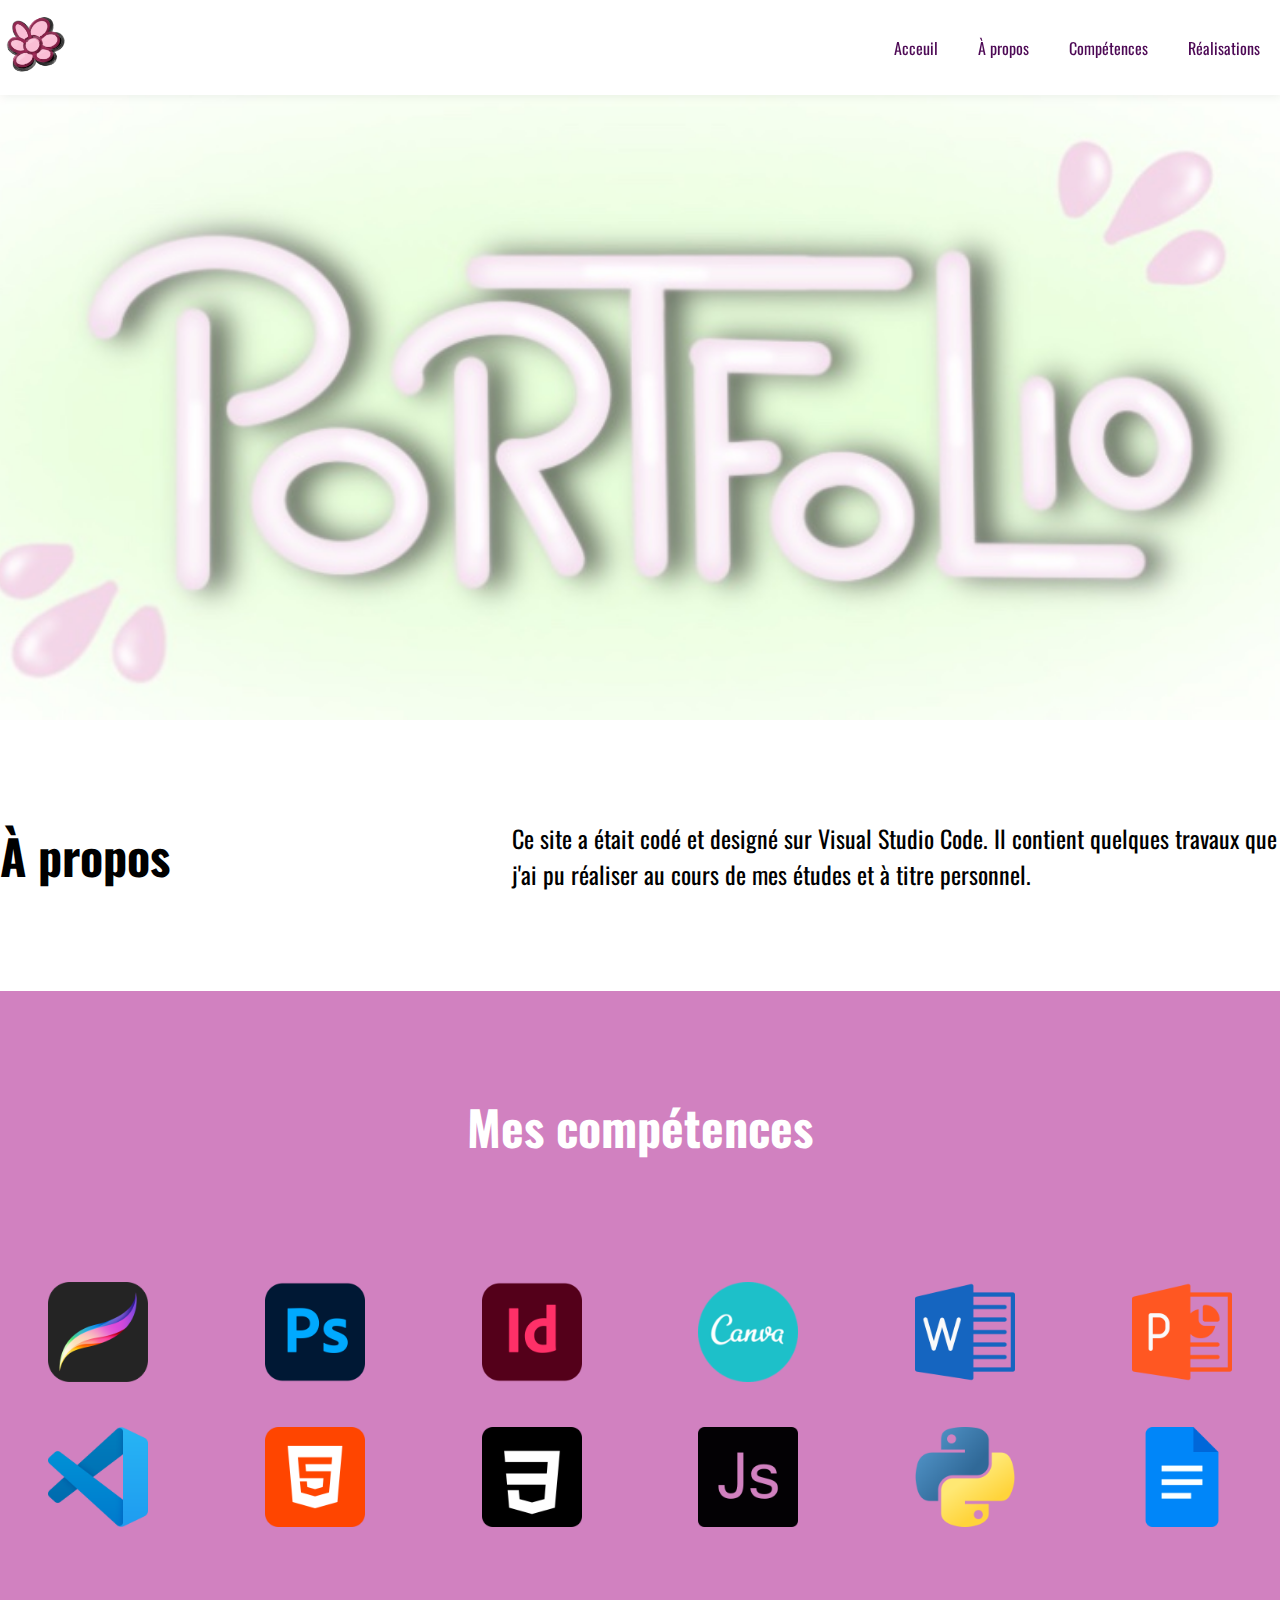
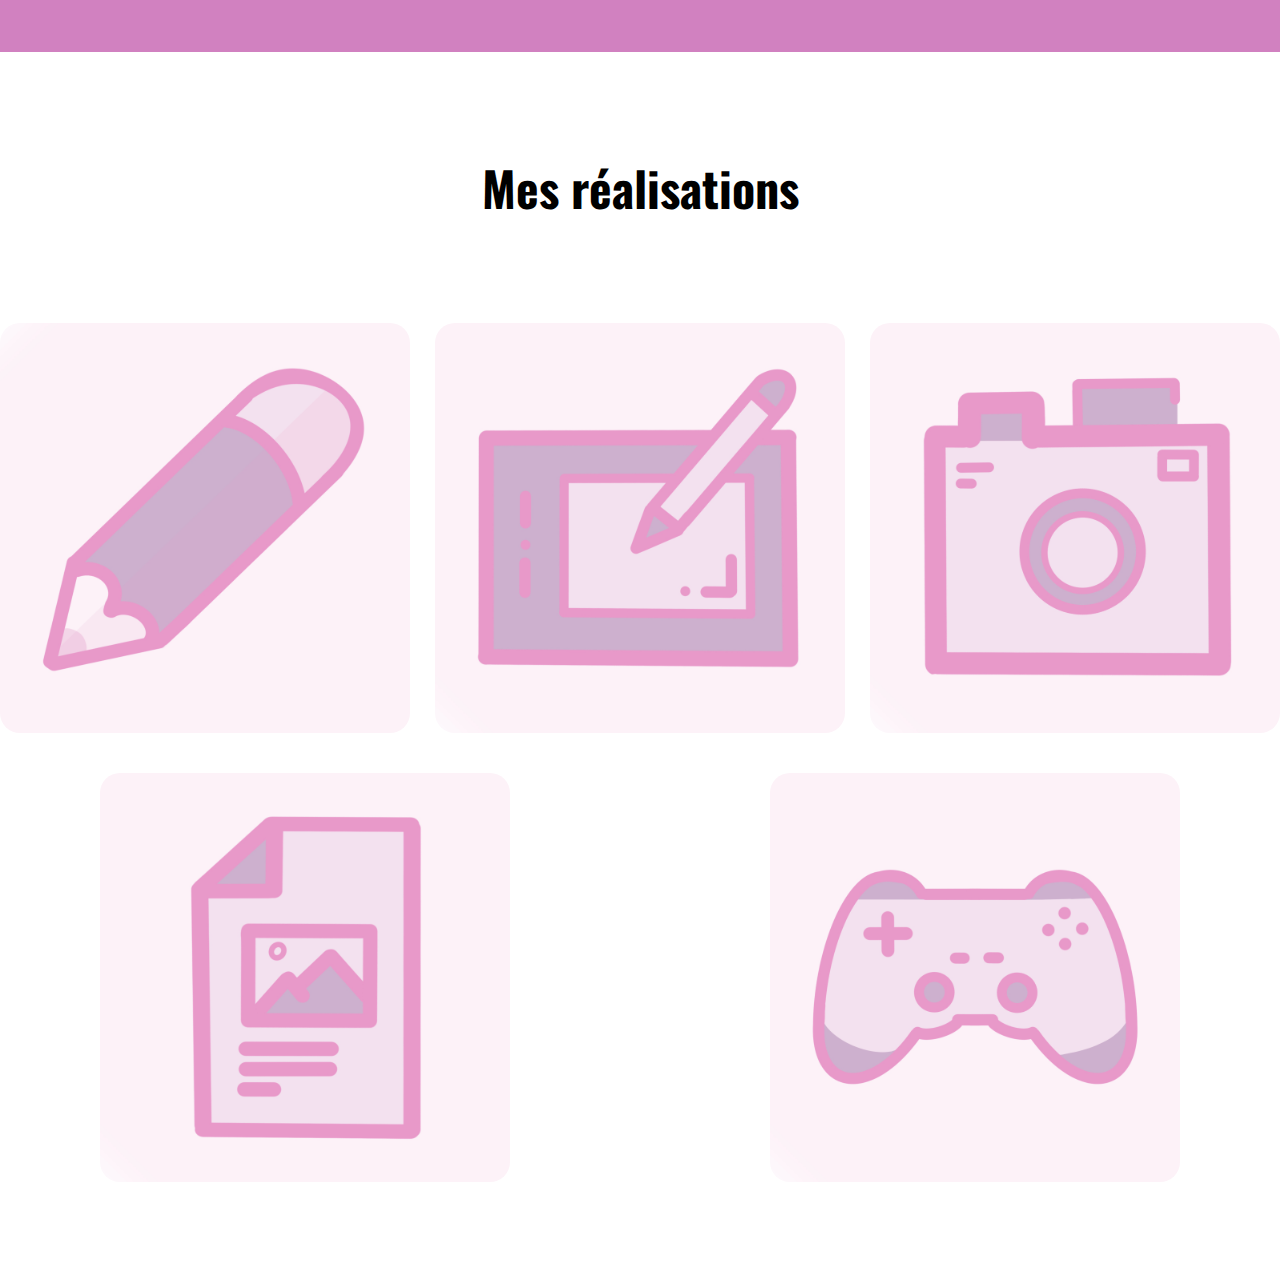
==== dev4/index.html @ 64448709 "Add files via upload" ====
<!DOCTYPE html>
<html>
    <head>
        <meta charset="utf-8" />
        <meta name="viewport" content="width=device-width, initial-scale=1" />
        <title>Portfolio Emma ZEROUG</title>
        <meta type="description" content="Ceci est mon portfolio étudiant">
        <link href="https://fonts.googleapis.com/css2?family=Oswald:wght@200..700&display=swap">
        <link rel="stylesheet" href="styles/styles.css" type="text/css">
    </head>

    <body>
        <header>
            <div class="boxed">
                <div class="flex aligncenter space-between">
                    <button onclick="openMenu()" class="header-menu-mobile">
                        <span class="material-icons">
                            <img src="img/menu.png">
                        </span>
                    </button>
                    <a href="index.html" class="header-logo">
                        <img src="img/fleur en png bouffone.PNG">
                    </a>
                    <ul class="header-menu">
                        <li><a href="index.html"> Acceuil </a></li>
                        <li><a href="#propos" > À propos </a></li>
                        <li><a href="#compétences" > Compétences </a></li>
                        <li><a href="#réalisations" > Réalisations </a></li>
                    </ul>
                    
                </div>
            </div>
        </header>

        <div class="slider">
            <img src="img/acceuil2.jpg" class="slider-background">
        </div>

        <div class="gap1">
            <h2 id="propos"></h2>
        </div>

        <div class="section">
            <div class="boxed">
                <div class="flex toColumn mCenter">
                    <div class="w40 wm100">
                        <h2>À propos</h2>
                    </div>
                    <div class="w60 wm100">
                        <p> Ce site a était codé et designé sur Visual Studio Code. Il contient quelques travaux que j'ai pu réaliser au cours de mes études et à titre personnel. </p>
                    </div>
                </div>
            </div>

            <div class="gap1">
                <h2 id="compétences"></h2>
            </div>

            <div class="section dark">
                <div class="boxed text-center">
                    <h2>Mes compétences</h2>
                    <div class="flex toColumn gap20 space-between">
                        <div class="w25 wm100 skill">
                            <img src="img/procreate.png">
                        </div>
                        <div class="w25 wm100 skill">
                            <img src="img/photoshop.png">
                        </div>
                        <div class="w25 wm100 skill">
                            <img src="img/indesign2.png">
                        </div>
                        <div class="w25 wm100 skill">
                            <img src="img/Canva_logo.png">
                        </div>
                        <div class="w25 wm100 skill">
                            <img src="img/word logo.png">
                        </div>
                        <div class="w25 wm100 skill">
                            <img src="img/power-point logo.png">
                        </div>
                    </div>

                <div class="text-center">
                    <div class="flex toColumn gap20 space-between">
                        <div class="w25 wm100 skill">
                            <img src="img/visual studio code.png">
                        </div>
                        <div class="w25 wm100 skill">
                            <img src="img/html logo.png">
                        </div>
                        <div class="w25 wm100 skill">
                            <img src="img/css logo.png">
                        </div>
                        <div class="w25 wm100 skill">
                            <img src="img/logo-de-script-java.png">
                        </div>
                        <div class="w25 wm100 skill">
                            <img src="img/python logo.png">
                        </div>
                        <div class="w25 wm100 skill">
                            <img src="img/google-docs logo.png">
                        </div>
                    </div>
                </div>
                    
                </div>
            </div>
        </div>

        <div class="gap0">
            <h2 id="réalisations"></h2>
        </div>

        <div class="section">
            <div class="boxed text-center">
                <h2 id="réalisations2">Mes réalisations </h2>
                <div class="flex wrap gap20 space-between">

                    <div class="w32 wm47 réalisation">
                        <a href="html2.html">
                          <img src="img/icone dessin papier 2.jpg">
                          <h3>Dessin papier</h3>
                        </a>
                    </div>

                    <div class="w32 wm47 réalisation">
                        <a href="html3.html">
                          <img src="img/icone dessin numerique.jpg">
                          <h3>Dessin/Animation numérique</h3>
                        </a>
                    </div>

                    <div class="w32 wm47 réalisation">
                        <a href="html4.html">
                          <img src="img/icone photo.jpg">
                          <h3>Photographie</h3>
                        </a>
                    </div>
                    
                    <div class="w32 wm47 réalisation space">
                        <a href="html5.html">
                          <img src="img/icone affiche.jpg">
                          <h3>PAO</h3>
                        </a>
                    </div>

                    <div class="w32 wm47 réalisation space">
                        <a href="html6.html">
                          <img src="img/icone jeu video.jpg">
                          <h3>Jeu vidéo</h3>
                        </a>
                    </div>

                </div>
            </div>
        </div>

    </body>

    <script src="js/app.js"></script>
</html>
---- dev4/styles/styles.css ----
@import url('https://fonts.googleapis.com/css2?family=Oswald:wght@200..700&display=swap');

*{
    margin: 0;
    padding: 0;
}

body{
    font-family: "Oswald", sans-serif;
}

.slider{
    width: 100%;
    min-height: 80vh;
    aspect-ratio: 3/1.335;
    background: #000;
    position: relative;
}

.slider-background{
    width: 100%;
    height: 100%;
    object-fit: cover;
    filter: brightness(100%);
}

.slider-content{
    position: absolute;
    top: 50%;
    left: 50%;
    transform: translate(-50%, -50%);
    text-align: center;
}

h1{
    color: #FFF;
    font-size: 5rem;
}

h2{
    font-size: 3rem;
    margin-bottom: 100px;
}

p{
    font-size: 1.5rem;
    line-height: 1.5em;
}


.slider-content p{
    color: #FFF;
    font-size:2rem;
    font-weight:300;
}

.section{
    padding:100px 0;
}

.pad img{
    padding-left: 400px;
}

.boxed{
    max-width: 1280px;
    margin-inline: auto;
}

.flex{
    display: flex;
}

.dark{
    background: #d181c0;
    color: #FFF;
    
}

.w40{
    width: 40%;
}

.w60{
    width: 60%;
}

.text-center{
    text-align: center;
}


.w25{
    width: 25%;
}

.w32{
    width: 32%;
}

.w30{
    width: 32%;
    aspect-ratio: 1/2;
}

.w50{
    width: 40%;
}

.w100{
    width: 50%;
}

.space-between{
    justify-content: space-between;
}

.gap1{
    margin-top: -100px;
    margin-bottom: 100px;
}

.gap0{
    margin-top: -200px;
}

.gap20{
    gap: 20px;
}

.gap50{
    margin-top: 50px;
}

.gap70{
    margin-top: 67px;
}

.wrap{
    flex-wrap: wrap;
}

.skill{
    border-radius: 15px;
    padding: 20px;
    box-sizing: border-box;
}

.skill img{
    width: 150px;
    border-radius: 15px;
    height: 100px;
    aspect-ratio: 1/1;
    object-fit: contain;
}

.skill h3{
    margin-top: 10px;
}

.réalisation{
    height: auto;
    aspect-ratio: 1/1;
    position: relative;
}

.réalisation h3{
    position: absolute;
    top: 50%;
    left: 50%;
    transform: translate(-50%, -50%);
    font-size: 2rem;
    width: max-content;
    opacity: 0;
    transition: 1s ease;
}
.réalisation a{
    display: block;
    width: 100%;
    height: 100%;
    text-decoration: none;
    color: #FFF;
}

.réalisation img{
    width: 100%;
    height: 100%;
    object-fit: cover;
    filter: brightness(100%);
    transition: 1s ease;
    border-radius: 20px;
}

.réalisation:hover img{
    filter: brightness(60%);
}

.réalisation:hover h3{
    opacity: 1;
}

.space{
    padding-left: 100px;
    padding-right: 100px;
    margin-top: 20px;
}

.réalisation2{
    height: auto;
    aspect-ratio: 1/1;
    position: relative;
}

.réalisation2 p{
    color: #FFF;
    position: absolute;
    top: 10%;
    left: 50%;
    transform: translate(-50%, -50%);
    font-size: 2rem;
    width: max-content;
}

.réalisation2 img{
    width: 100%;
    height: 100%;
    object-fit: cover;
    filter: brightness(90%);
    border-radius: 20px;
}

.réalisation2 a{
    display: block;
    width: 100%;
    height: 100%;
    text-decoration: none;
    color: #FFF;
}


.réalisation3{
    height: auto;
    aspect-ratio: 2/3;
    position: relative;
}


.réalisation3 img{
    width: 100%;
    height: 100%;
    object-fit: cover;
    filter: brightness(90%);
    border-radius: 20px;
}

.réalisation3 a{
    display: block;
    width: 100%;
    height: 100%;
    text-decoration: none;
    color: #FFF;
}

.réalisation4{
    height: auto;
    aspect-ratio: 4/2.9;
    position: relative;
    margin: -35px 300px 50px 320px;
}


.réalisation4 img{
    width: 100%;
    height: 100%;
    object-fit: cover;
    filter: brightness(90%);
    border-radius: 20px;
}

.réalisation4 a{
    display: block;
    width: 100%;
    height: 100%;
    text-decoration: none;
    color: #FFF;
}

.réalisation5{
    height: auto;
    aspect-ratio: 4/2.9;
    position: relative;
}

.m5{
    margin: 0px 300px 50px 435px;
}


.réalisation5 img{
    width: 100%;
    height: 100%;
    object-fit: cover;
    filter: brightness(90%);
    border-radius: 20px;
}

.réalisation5 a{
    display: block;
    width: 100%;
    height: 100%;
    text-decoration: none;
    color: #FFF;
}

.aligncenter{
    align-items: center;
}

header{
    position: fixed;
    top: 0;
    left: 0;
    width: 100%;
    background: #FFF;
    z-index: 999;
    padding-block: 10px;
    box-shadow: 1px 1px 10px rgba(0, 0, 0, 0.07);
}

.header-logo{
    display: block;
}

.header-logo img{
    width: 70px;

}

.header-menu{
    display: flex;
    align-items: center;
    list-style: none;
}

.header-menu li a{
    text-decoration: none;
    color: #4d0955;
    padding: 10px 20px;
    display: block;
    box-sizing: border-box;
}

.header-menu li a:hover{
    background-color: #e9cbe2;
    filter: brightness(130%);
}

.header-menu-mobile{
    display: none;
}

@media(max-width: 810px){

    header{
        height: 60px;
    }

    .header-menu-mobile{
        display: block;
        border: 0px;
        background-color: #FFF;
        position: absolute;
        left: 5%;
        top: 50%;
        transform: translateY(-50%);
        z-index: 991;
    }
    .header-logo{
        position: absolute;
        left: 50%;
        top: 50%;
        transform: translate(-50%, -50%);
        z-index: 991;

    }

    .header-menu{
        position: fixed;
        top: 0;
        left: 0;
        width: 100%;
        height: 100vh;
        background-color: #FFF;
        flex-direction: column;
        align-items: center;
        justify-content: center;
        gap: 30px;
        display: none;
    }

    .active{
        display: flex;
    }

    h2{
        font-size: 2rem;
        margin-bottom: 20px;
    }

    .slider{
        height: 60vh;
    }

    .slider-content{
        width: 90%;
    }

    .slider-content p{
        margin-top: 20px;
        font-size: 1.5rem;
        text-wrap: balance;
    }

    h1{
        font-size: 3rem;
    }

    p{
        font-size: 1.35rem;
        text-wrap: balance;
    }

    .toColumn{
        flex-direction: column;
    }

    .mCenter{
        justify-content: center;
        align-items: center;
        text-align: center;
    }

    .wm100{
        width: 100% !important;
        margin-bottom: 20px;
    }

    .section{
        padding: 50px 0;
    }

    .boxed{
        max-width: 90%;
    }

    .wm47{
        width: 47%;
    }


}
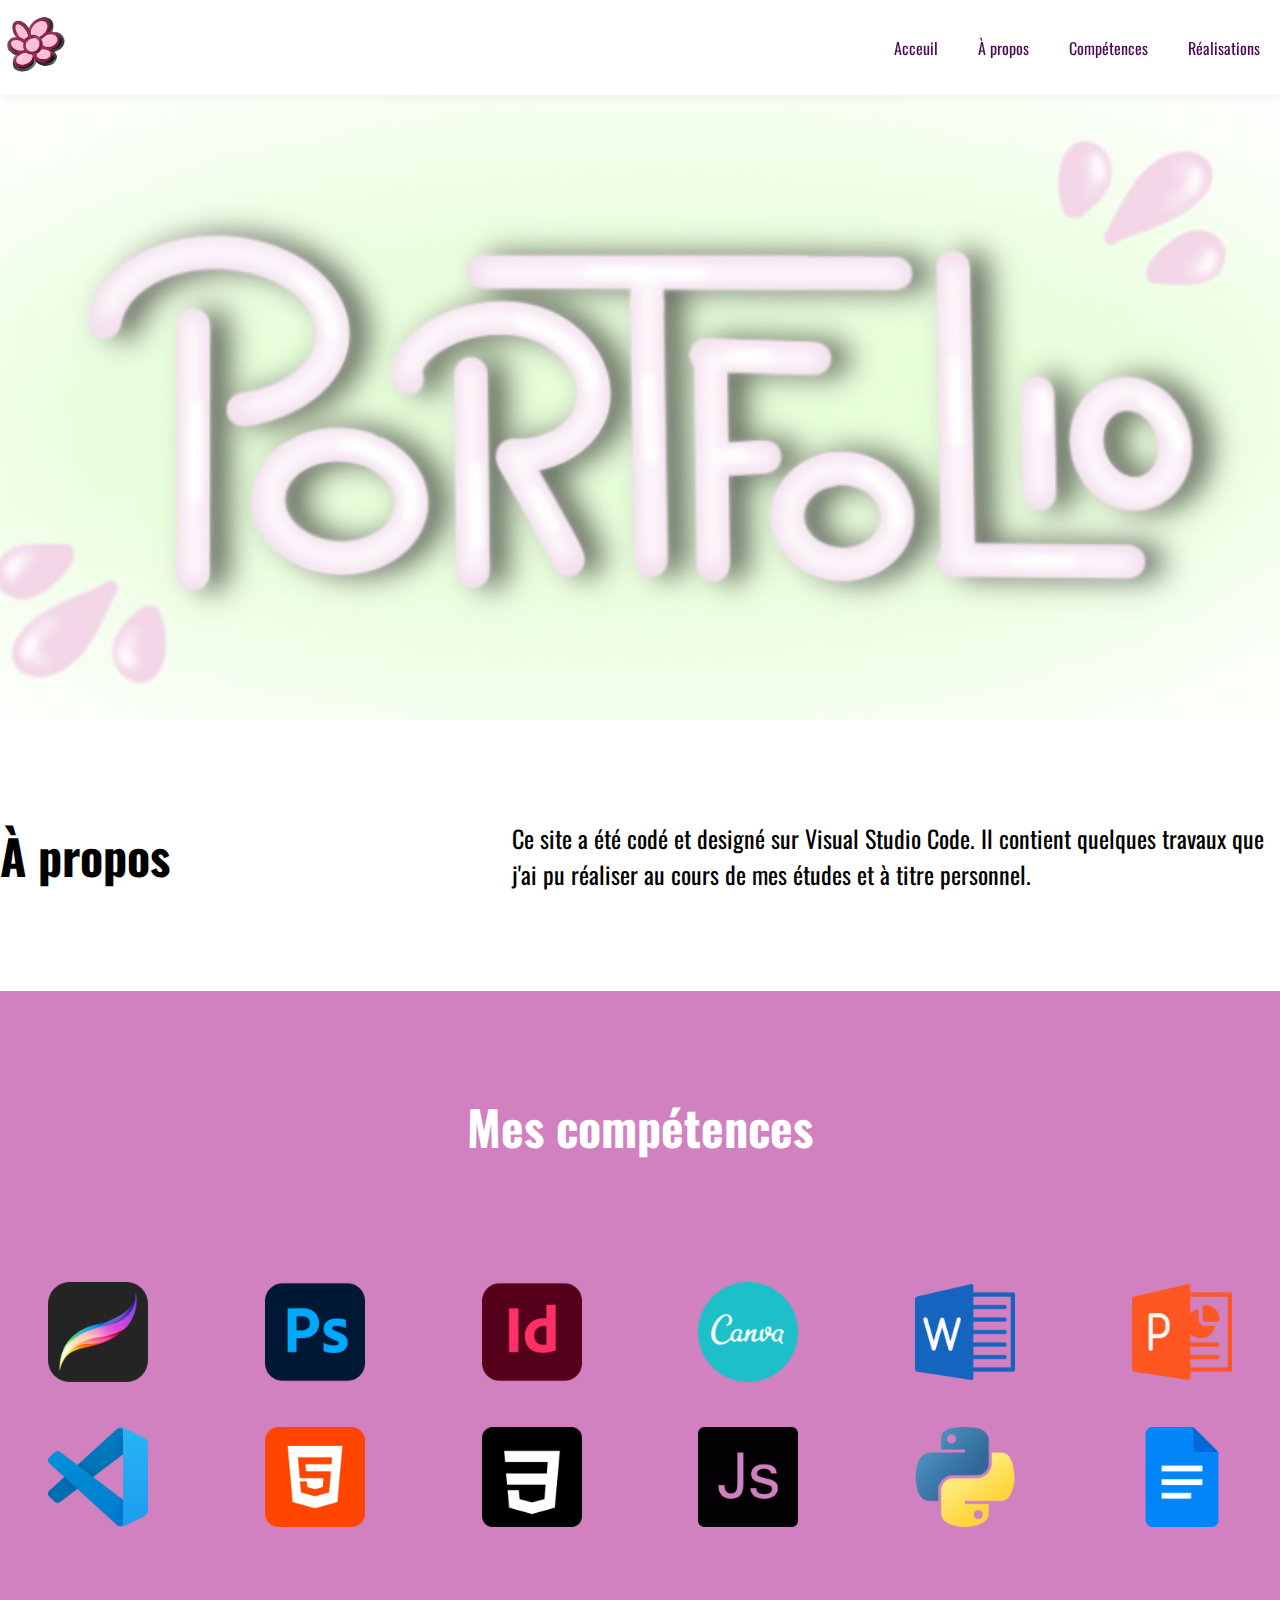
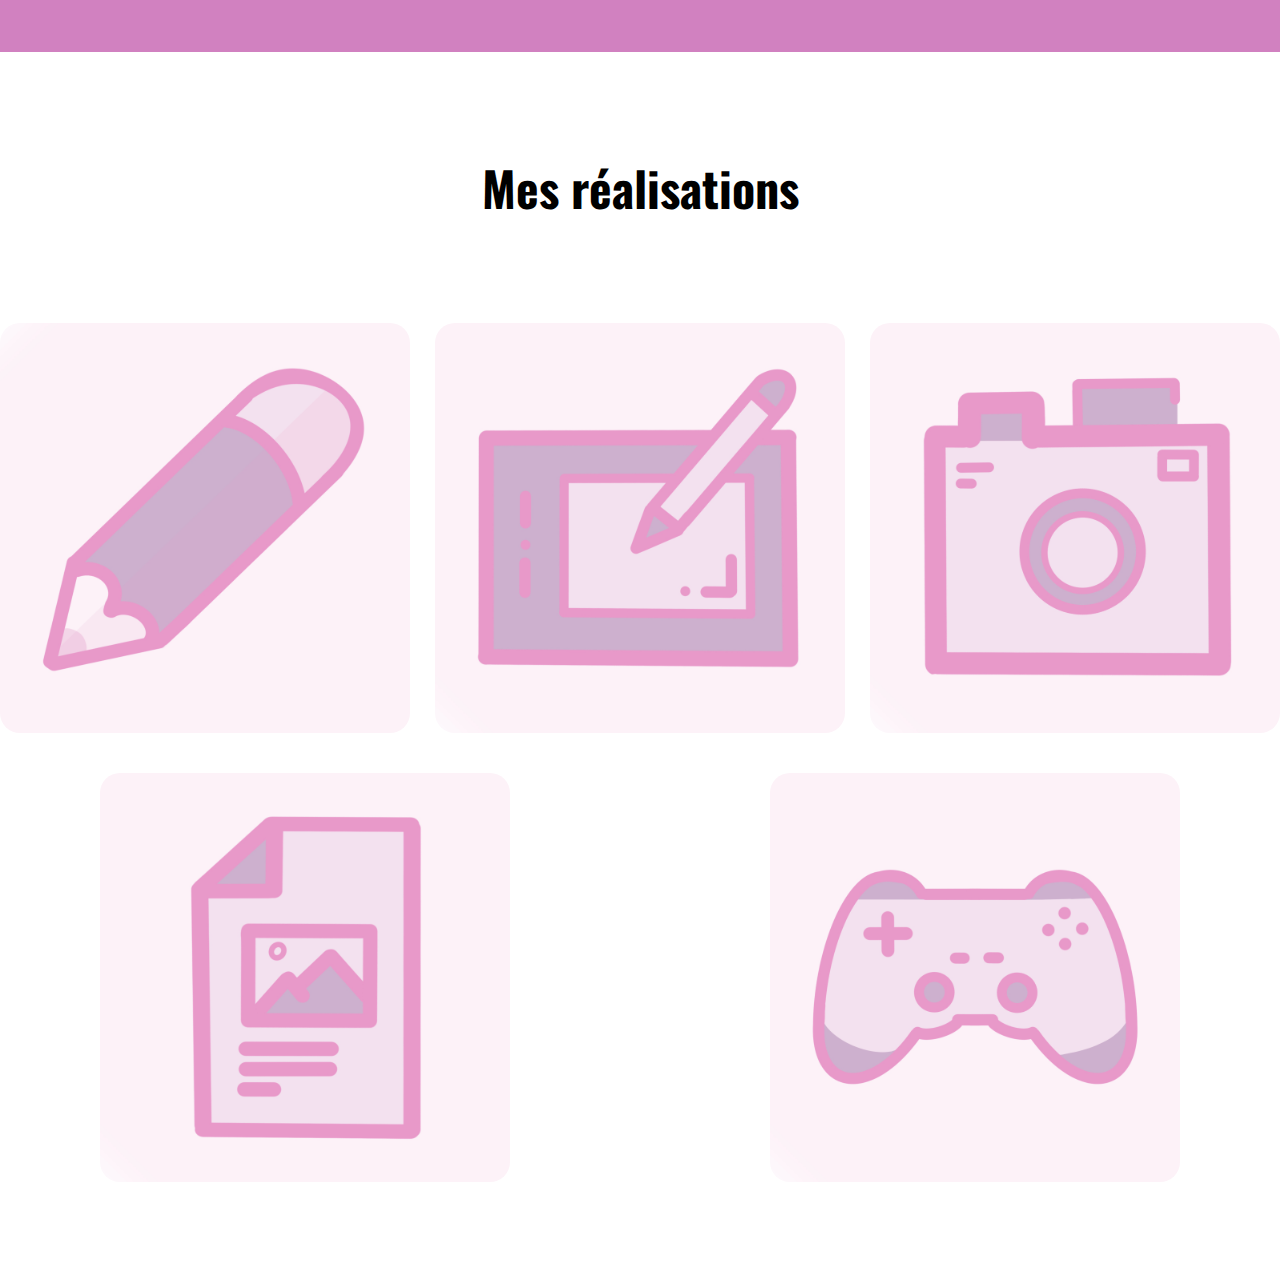
==== commit 1a45ae38: "Update index.html" ====
--- a/dev4/index.html
+++ b/dev4/index.html
@@ -47,7 +47,7 @@
                         <h2>À propos</h2>
                     </div>
                     <div class="w60 wm100">
-                        <p> Ce site a était codé et designé sur Visual Studio Code. Il contient quelques travaux que j'ai pu réaliser au cours de mes études et à titre personnel. </p>
+                        <p> Ce site a été codé et designé sur Visual Studio Code. Il contient quelques travaux que j'ai pu réaliser au cours de mes études et à titre personnel. </p>
                     </div>
                 </div>
             </div>
@@ -158,4 +158,4 @@
     </body>
 
     <script src="js/app.js"></script>
-</html>+</html>
